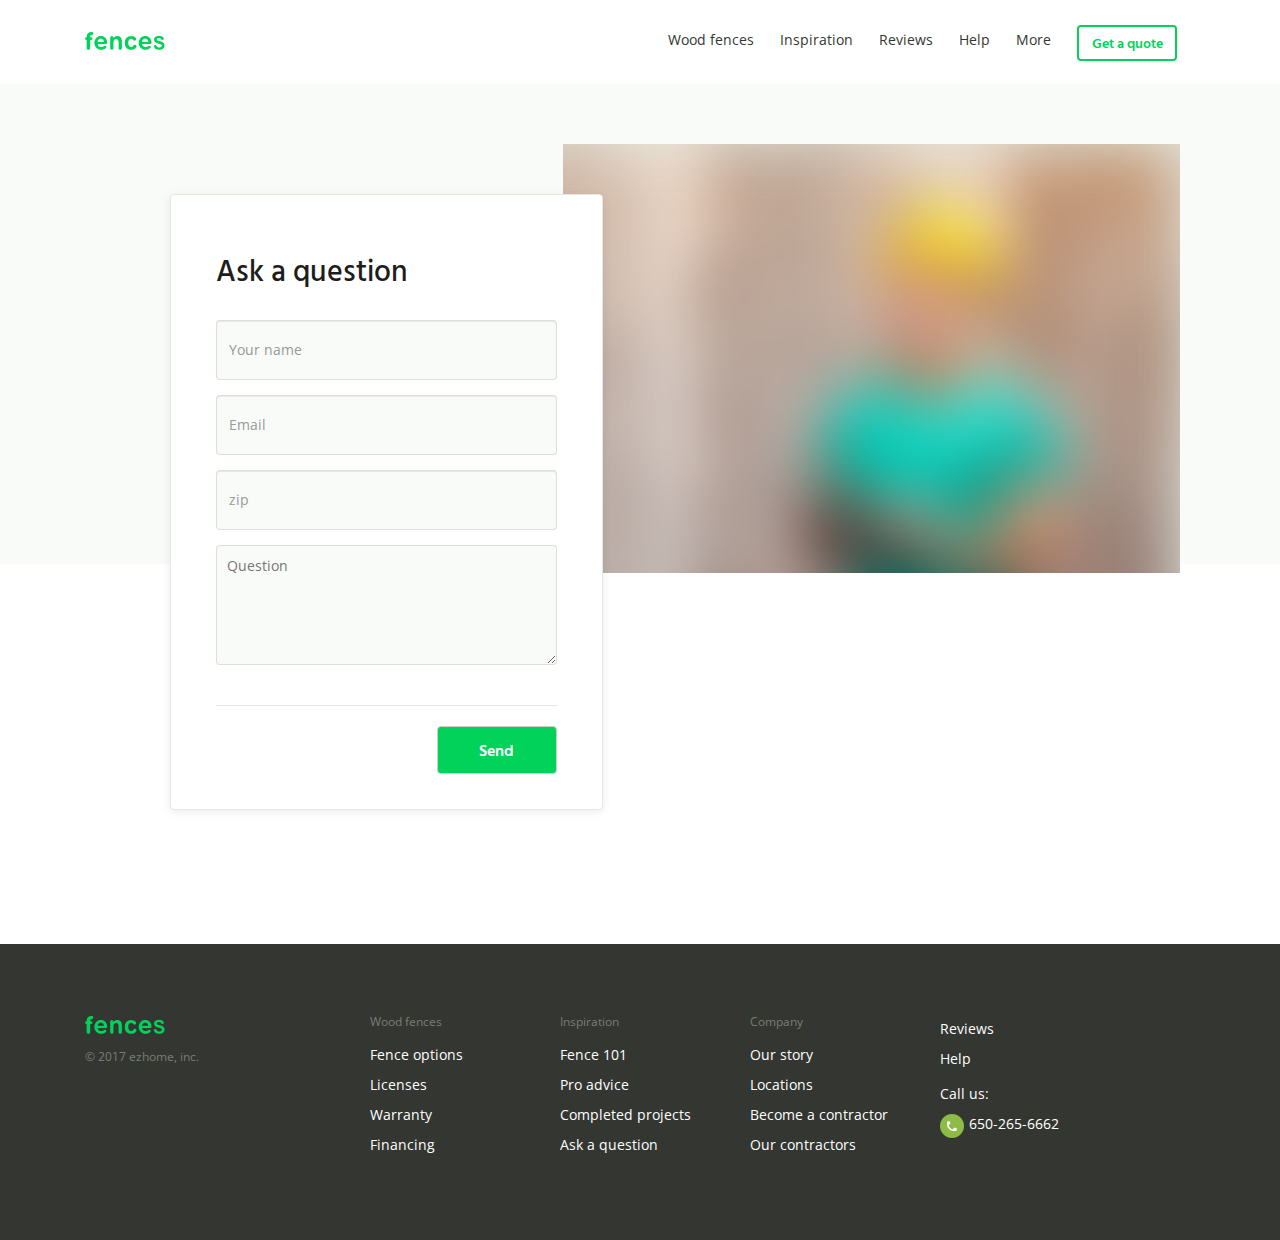
==== ask_question.html @ 4415a79d "the current complete html" ====
<!DOCTYPE html>
<html>
<head>
    <meta charset="utf-8">
    <meta http-equiv="X-UA-Compatible" content="IE=edge">
    <meta name="viewport" content="width=device-width, initial-scale=1">
    <meta name="description" content="">
    <meta name="author" content="">
    <title>Ask a question</title>
    <!--fonts-->
    <link href='https://fonts.googleapis.com/css?family=Open+Sans:400,700,300' rel='stylesheet' type='text/css'>
    <link href="https://fonts.googleapis.com/css?family=Hind+Vadodara:300,400,500,600,700" rel="stylesheet">
    <!--stylesheets-->
    <link rel="stylesheet" type="text/css" href="css/bootstrap.min.css" media="all">
    <link rel="stylesheet" type="text/css" href="css/font-awesome.min.css" media="all">
    <link rel="stylesheet" type="text/css" href="css/style.css" media="all">
</head>
<body>
<header>
    <div class="container">
        <div class="col-sm-6 logo-here">
            <img src="img/fences-logo.png" srcset="img/fences-logo@2x.png 2x, img/fences-logo@3x.png 3x"
            class="fences_logo">
        </div>
        <div class="col-sm-6 content">
            <ul>
                <li class="Wood-fences"><a href="#">Wood fences</a></li>
                <li class="Inspiration"><a href="#">Inspiration</a></li>
                <li class="Reviews"><a href="#">Reviews</a></li>
                <li class="Help"><a href="#">Help</a></li>
                <li class="More"><a href="#">More</a></li>
                <li class="quote"><button class="btn btn-default">Get a quote</button></li>
            </ul>
        </div>
    </div>
</header>
<section class="askQuestion">
    <div class="container">
        <div class="col-sm-12 askQuestionContent">
            <div class="col-sm-5 askForm">
                <div class="askFormHere">
                    <h3>Ask a question</h3>
                    <form action="">
                        <div class="form-group">
                            <input id="textinput" name="textinput" type="text" placeholder="Your name" class="form-control input-md">
                        </div>
                        <div class="form-group">
                            <input id="textinput" name="textinput" type="text" placeholder="Email" class="form-control input-md">
                        </div>
                        <div class="form-group">
                            <input id="textinput" name="textinput" type="text" placeholder="zip" class="form-control input-md">
                        </div>
                        <div class="form-group">
                            <textarea name="" id="" rows="3" placeholder="Question"></textarea>
                        </div>
                    </form>
                    <div class="submitButton">
                        <button class="btn btn-default">Send</button>
                    </div>
                </div>
            </div>
            <div class="col-sm-7 askImg">
                <img src="img/img4.png"
                srcset="img/img4@2x.png 2x,
                        img/img4@3x.png 3x"
                class="img">
            </div>
        </div>
    </div>
</section>
<footer>
    <div class="container">
        <div class="footerContent">
            <div class="col-sm-3 footerLogo">
                <img src="img/fences-logo.png"
                srcset="img/fences-logo@2x.png 2x,
                        img/fences-logo@3x.png 3x"
                class="fences_logo">
                <p>© 2017 ezhome, inc.</p>
            </div>
            <div class="col-sm-2 wookFences">
                <p>Wood fences</p>
                <ul>
                    <li>Fence options</li>
                    <li>Licenses</li>
                    <li>Warranty</li>
                    <li>Financing</li>
                </ul>
            </div>
            <div class="col-sm-2 inspiration">
                <p>Inspiration</p>
                <ul>
                    <li>Fence 101</li>
                    <li>Pro advice</li>
                    <li>Completed projects</li>
                    <li>Ask a question</li>
                </ul>
            </div>
            <div class="col-sm-2 company">
                <p>Company</p>
                <ul>
                    <li>Our story</li>
                    <li>Locations</li>
                    <li>Become a contractor</li>
                    <li>Our contractors</li>
                </ul>
            </div>
            <div class="col-sm-3 reviews">
                <ul>
                    <li>Reviews</li>
                    <li>Help</li>
                </ul>
                <div class="contact">
                    <p>Call us:</p>
                    <img src="img/phone.png"
                    srcset="img/phone@2x.png 2x,
                            img/phone@3x.png 3x"
                    class="phone">
                    <p>650-265-6662</p>
                </div>
            </div>
        </div>
    </div>
</footer>
<!--scripts-->
<script type="text/javascript" src="js/jquery-1.12.3.min.js"></script>
<script type="text/javascript" src="js/bootstrap.min.js"></script>
<script type="text/javascript" src="js/custom.js"></script>
<script>
    
</script>
</body>
</html>
---- css/style.css ----
body {
    font-family: 'Open Sans', sans-serif;
    font-size: 14px;
    font-weight: normal;
    color: #1D1E1C;
}
p, li, button{
    font-family: 'Open Sans', sans-serif;
    font-size: 14px;
    font-weight: normal;
}
header{
    width: 100%;
    height: 84px;
    background-color: #ffffff;
    padding: 30px 0;
  }
.fences_logo {
    width: 80px;
    height: 18px;
    object-fit: contain;
}
header .content ul{
    float: left;
    width: 100%;
    padding: 0;
}
header .content ul li{
    float: left;
    list-style-type: none;
    padding: 0 13px;
}
header .content ul li a{
    color: #333631;
    font-size: 14px;
    text-decoration: none;
}
.Wood-fences {
    height: 20px;
    font-family: 'Open Sans', sans-serif;
    font-size: 14px;
    font-weight: normal;
    font-style: normal;
    font-stretch: normal;
    line-height: 1.43;
    letter-spacing: normal;
    text-align: left;
    color: #333631;
}
.Wood-fences a{
    width: 85px;
}

.Inspiration {
    height: 20px;
    font-family: 'Open Sans', sans-serif;
    font-size: 14px;
    font-weight: normal;
    font-style: normal;
    font-stretch: normal;
    line-height: 1.43;
    letter-spacing: normal;
    text-align: left;
    color: #333631;
}
.Inspiration a{
    width: 71px;
}
.Reviews {
    height: 20px;
    font-family: 'Open Sans', sans-serif;
    font-size: 14px;
    font-weight: normal;
    font-style: normal;
    font-stretch: normal;
    line-height: 1.43;
    letter-spacing: normal;
    text-align: left;
    color: #333631;
}
.Reviews a{
    width: 53px;
}
.Help {
    height: 20px;
    font-family: 'Open Sans', sans-serif;
    font-size: 14px;
    font-weight: normal;
    font-style: normal;
    font-stretch: normal;
    line-height: 1.43;
    letter-spacing: normal;
    text-align: left;
    color: #333631;
}
.Help a {
    width: 31px;
}
.More {
    height: 20px;
    font-family: 'Open Sans', sans-serif;
    font-size: 14px;
    font-weight: normal;
    font-style: normal;
    font-stretch: normal;
    line-height: 1.43;
    letter-spacing: normal;
    text-align: left;
    color: #333631;
}
.More a{
    width: 35px;
}
.quote{
    margin-top: -5px;
}
.quote .btn{
    width: 100px;
    height: 36px;
    border-radius: 4px;
    border: solid 2px #01d35a;
    font-family: 'Hind Vadodara', sans-serif;
    font-size: 14px;
    font-weight: 600;
    font-style: normal;
    font-stretch: normal;
    line-height: 1.43;
    letter-spacing: normal;
    text-align: center;
    color: #01d35a;
}

/* Hero section styling */

.heroMain img{
    width: 100%;
}
.heroMain{
    position: relative;
}
.heroContent{
    position: absolute;
    top: 0;
    left: 0;
    width: 100%;
    color: #fff;
}
.heroContent .contentHere{
    width: 70%;
    margin: auto;
    text-align: center;
    padding: 50px 0;
}
.heroContent .contentHere h1{
    font-family: 'Hind Vadodara', sans-serif;
    font-size: 65px;
    font-weight: bold;
    font-style: normal;
    font-stretch: normal;
    line-height: 1.29;
    letter-spacing: normal;
    text-align: center;
    color: #ffffff;
}
.heroContent .contentHere h3{
    font-family: 'Open Sans', sans-serif;
    font-size: 22px;
    font-weight: normal;
    font-style: normal;
    font-stretch: normal;
    line-height: 1.36;
    letter-spacing: normal;
    color: #ffffff;
}
.heroContent .contentHere .form-group{
    width: 620px;
    margin: auto;
    position: relative;
    margin-top: 40px;
}
.heroContent .contentHere input{
    height: 84px;
    border-radius: 4px;
    background-color: #f8fbf7;
    border: solid 1px rgba(191, 196, 189, 0.5);
    padding-right: 150px;
}
.heroContent .contentHere .form-group .btn{
    position: absolute;
    right: 15px;
    top: 20px;
    width: 120px;
    height: 50px;
    border-radius: 4px;
    background-color: #01d35a;
    font-family: 'Hind Vadodara', sans-serif;
    font-size: 16px;
    font-weight: 600;
    font-style: normal;
    font-stretch: normal;
    line-height: 1.5;
    letter-spacing: normal;
    text-align: center;
    color: #ffffff;
}
.heroContent .contentHere .phone{
    text-align: center;
    margin-top: 30px;
}
.heroContent .contentHere .phone p{
    font-size: 22px;
    font-weight: bold;
    font-style: normal;
    font-stretch: normal;
    line-height: 1.36;
    letter-spacing: normal;
    color: #ffffff;
}

/* why people styling */
.whyPeople{
    padding: 50px 0;
}
.whyPeople .peopleContent{
    border-radius: 4px;
    background-color: #ffffff;
    box-shadow: 0 2px 10px 0 rgba(0, 0, 0, 0.08);
    border: solid 1px #e4e9e2;
    padding: 50px;
    margin-left: 50px;
    z-index: 9999;
    margin-top: 35px;
}
.whyPeople .whyImage{
    margin-left: -50px;
}
.whyPeople .whyImage img{
    width: 100%;
}
.whyPeople .peopleContent h3{
    margin-top: 0;
    font-family: 'Hind Vadodara', sans-serif;
    font-size: 30px;
    font-weight: 500;
    font-style: normal;
    font-stretch: normal;
    line-height: 1.33;
    letter-spacing: normal;
    text-align: left;
    color: #1d1d1b;
}
.whyPeople .whyContent .singleContent{
    float: left;
    width: 100%;
}
.whyPeople .whyContent .singleContent p{
    float: left;
    width: 95%;
    font-size: 18px;
}
.whyPeople .whyContent .singleContent .checkmark{
    width: 5px;
    height: 9px;
    border: solid #00da46;
    border-width: 0 2px 2px 0;
    transform: rotate(45deg);
    -ms-transform: rotate(45deg);
    -webkit-transform: rotate(45deg);
    float: left;
    margin-top: 5px;
    margin-right: 5px;
}
.whyPeople .singleIcon{
    float: left;
    width: 25%;
    text-align: center;
    margin-top: 20px;
}
.whyPeople .singleIcon img{
    display: inline-block;
}

/* Trusted Wood styling */
.trustedWood{
    padding: 50px 0; 
}
.trustedWood .mainHeading{
    margin-bottom: 20px;
}
.trustedWood .mainHeading h3{
    font-family: 'Hind Vadodara', sans-serif;
    font-size: 30px;
    font-weight: 500;
    font-style: normal;
    font-stretch: normal;
    line-height: 1.33;
    letter-spacing: normal;
    text-align: left;
    color: #1d1d1b;
  }

.trustedWood .mainHeading p {
    font-family: 'Open Sans', sans-serif;
    font-size: 16px;
    font-weight: normal;
    font-style: normal;
    font-stretch: normal;
    line-height: 1.5;
    letter-spacing: normal;
    text-align: left;
    color: #4a4a49;
}
.trustedWood .singleBox{
    border-radius: 4px;
    background-color: #ffffff;
    border: solid 1px #e4e9e2;
    height: 462px;
    padding: 20px;
}
.trustedWood .singleBox img{
    width: 100%;
}
.trustedWood .singleBoxImg{
    position: relative;
}
.trustedWood .singleBoxImg .banner{
    position: absolute;
    top: 10px;
    right: 10px;
    border-radius: 2px;
    background-color: #01d35a;
    padding: 5px 7px;
}
.trustedWood .singleBoxImg .banner p{
    font-family: 'Hind Vadodara', sans-serif;
    font-size: 10px;
    font-weight: 600;
    font-style: normal;
    font-stretch: normal;
    line-height: 1.2;
    letter-spacing: normal;
    text-align: left;
    color: #ffffff;
    margin-bottom: 0;
}
.trustedWood .singleBox h4{
    font-family: 'Hind Vadodara', sans-serif;
    font-size: 18px;
    font-weight: 500;
    font-style: normal;
    font-stretch: normal;
    line-height: 1.33;
    letter-spacing: normal;
    text-align: left;
    color: #1d1d1b;
}
.trustedWood .singleBox p{
    font-family: 'Open Sans', sans-serif;
    font-size: 16px;
    font-weight: normal;
    font-style: normal;
    font-stretch: normal;
    line-height: 1.5;
    letter-spacing: normal;
    text-align: left;
    color: #4a4a49;
}
.trustedWood .singleBox .Fence-diagram {
    font-family: 'Open Sans', sans-serif;
    font-size: 16px;
    font-weight: 600;
    font-style: normal;
    font-stretch: normal;
    line-height: 1.5;
    letter-spacing: normal;
    text-align: left;
    color: #01d35a;
}

/* Fence installation styling */
.fenceInstallation{
    padding: 50px 0;
}
.fenceInstallation .fenceImg img{
    width: 100%;
}
.fenceInstallation .fenceContent h3{
    font-family: 'Hind Vadodara', sans-serif;
    font-size: 30px;
    font-weight: 500;
    font-style: normal;
    font-stretch: normal;
    line-height: 1.33;
    letter-spacing: normal;
    text-align: left;
    color: #1d1d1b;
    margin-top: 0;
}
.fenceImg{
    padding-right: 30px;
}
.fenceContent{
    padding-left: 30px;
}
.fenceInstallation .fenceContent .singleContent{
    margin-top: 30px;
}
.fenceInstallation .fenceContent .singleContent .number{
    float: left;
    text-align: center;
    width: 24px;
    height: 24px;
    border-radius: 100px;
    background-color: #ffffff;
    border: solid 2px #00da46;
    margin-right: 10px;
}
.fenceInstallation .fenceContent .singleContent .number span{
    font-family: 'Open Sans', sans-serif;
    font-size: 14px;
    font-weight: bold;
    font-style: normal;
    font-stretch: normal;
    line-height: normal;
    letter-spacing: normal;
    text-align: center;
    color: #16de56;
}
.fenceInstallation .fenceContent .singleContent .head h4{
    font-size: 16px;
    font-weight: bold;
    font-style: normal;
    font-stretch: normal;
    line-height: 1.5;
    letter-spacing: normal;
    text-align: left;
    color: #4a4a49;
}
.fenceInstallation .fenceContent .singleContent .singleDes .checkmark{
    width: 5px;
    height: 9px;
    border: solid #00da46;
    border-width: 0 2px 2px 0;
    transform: rotate(45deg);
    -ms-transform: rotate(45deg);
    -webkit-transform: rotate(45deg);
    float: left;
    margin-right: 20px;
    margin-left: 10px;
    margin-top: 7px;
}
.fenceInstallation .fenceContent .singleContent .singleDes p{
    font-family: 'Open Sans', sans-serif;
    font-size: 16px;
    font-weight: normal;
    font-style: normal;
    font-stretch: normal;
    line-height: 1.5;
    letter-spacing: normal;
    text-align: left;
    color: #4a4a49;
    margin-bottom: 0;
}

/* Banner styling */
section.banner .singleBanner{
    border-radius: 4px;
    background-color: #f8fbf7;
    border: solid 1px #e4e9e2;
    text-align: center;
    padding: 25px 40px;
    height: 124px;
}
section.banner .singleBanner .singleBannerIcon .fa{
    color: #01d35a;
    font-size: 24px;
}
section.banner .singleBanner h4{
    font-family: 'Hind Vadodara', sans-serif;
    font-size: 16px;
    font-weight: bold;
    font-style: normal;
    font-stretch: normal;
    line-height: 1.25;
    letter-spacing: normal;
    text-align: center;
    color: #333631;
}

/* Q&A section styling */

section.QA{
    padding: 50px 0;
}

.QA .heading h3{
    font-family: 'Hind Vadodara', sans-serif;
    font-size: 30px;
    font-weight: 500;
    font-style: normal;
    font-stretch: normal;
    line-height: 1.33;
    letter-spacing: normal;
    text-align: left;
    color: #1d1d1b;
}
.QA .singleQuestion{
    padding-bottom: 15px;
    padding-top: 15px;
}
.QA .singleQuestion.borderBottom{
    border-bottom: 1px solid #e4e9e2;
}
.QA .singleQuestion h4, .QA .singleQuestion p{
    font-family: 'Open Sans', sans-serif;
    font-size: 16px;
    font-weight: normal;
    font-style: normal;
    font-stretch: normal;
    line-height: 1.5;
    letter-spacing: normal;
    text-align: left;
    color: #333631;
}
.QA .singleQuestion h4{
    font-weight: bold;
}
.Read-more {
    width: 105px;
    height: 24px;
    font-family: 'Open Sans', sans-serif;
    font-size: 16px;
    font-weight: 600;
    font-style: normal;
    font-stretch: normal;
    line-height: 1.5;
    letter-spacing: normal;
    text-align: left;
    color: #01d35a;
    font-weight: bold;
}

/* Fence service styling */
section.fenceService .mainImg img{
    width: 100%;
}
section.fenceService .mainImg{
    position: relative;
}
section.fenceService .mainImg .fenceContent{
    position: absolute;
    top: 0;
    left: 0;
    width: 100%;
}
section.fenceService .mainImg .fenceContent .fenceContentHere{
    width: 60%;
    margin:auto;
    padding: 120px 0;
    text-align: center;
}
section.fenceService .mainImg .fenceContent .fenceContentHere h3{
    font-family: 'Hind Vadodara', sans-serif;
    font-size: 40px;
    font-weight: bold;
    font-style: normal;
    font-stretch: normal;
    line-height: 1.25;
    letter-spacing: normal;
    color: #ffffff;
    margin-top: 0;
}
section.fenceService .mainImg .fenceContent .fenceContentHere p{
    font-family: 'Open Sans', sans-serif;
    font-size: 18px;
    font-weight: normal;
    font-style: normal;
    font-stretch: normal;
    line-height: 1.33;
    letter-spacing: normal;
    color: #ffffff;
}
section.fenceService .mainImg .fenceContent .fenceContentHere .form-group{
    width: 620px;
    margin: auto;
    position: relative;
    margin-top: 40px;
}
section.fenceService .mainImg .fenceContent .fenceContentHere .form-group input{
    height: 84px;
    border-radius: 4px;
    background-color: #f8fbf7;
    border: solid 1px rgba(191, 196, 189, 0.5);
    padding-right: 150px;
}
section.fenceService .mainImg .fenceContent .fenceContentHere .form-group .btn{
    position: absolute;
    right: 15px;
    top: 20px;
    width: 120px;
    height: 50px;
    border-radius: 4px;
    background-color: #01d35a;
    font-family: 'Hind Vadodara', sans-serif;
    font-size: 16px;
    font-weight: 600;
    font-style: normal;
    font-stretch: normal;
    line-height: 1.5;
    letter-spacing: normal;
    text-align: center;
    color: #ffffff;
}

/* Reviews Styling */
section.reviews{
    padding: 50px 0;
}
section.reviews .heading{
    text-align: center;
}
section.reviews .heading h3{
    font-family: 'Hind Vadodara', sans-serif;
    font-size: 30px;
    font-weight: 500;
    font-style: normal;
    font-stretch: normal;
    line-height: 1.33;
    letter-spacing: normal;
    text-align: center;
    color: #1d1d1b;
}
section.reviews .descriptions{
    width: 75%;
    margin: auto;
}
section.reviews .singleDes{
    text-align: center;
    height: 200px;
    padding: 40px 62px;
    margin-bottom: 20px;
}
section.reviews .singleDes h3{
    font-family: 'Hind Vadodara', sans-serif;
    font-size: 40px;
    font-weight: bold;
    font-style: normal;
    font-stretch: normal;
    line-height: 1.25;
    letter-spacing: normal;
    color: #333631;
}
section.reviews .singleDes p{
    font-family: 'Open Sans', sans-serif;
    font-size: 14px;
    font-weight: normal;
    font-style: normal;
    font-stretch: normal;
    line-height: 1.43;
    letter-spacing: normal;
    text-align: center;
    color: #333631;
}
section.reviews .singleDes.rating h3{
    font-size: 65px;
    font-weight: bold;
    font-style: normal;
    font-stretch: normal;
    line-height: 1.29;
    letter-spacing: normal;
    color: #01d35a;
    margin-top: 0;
    margin-bottom: 0px;
}
section.reviews .singleDes.rating .fa{
    color: #01d35a;
    font-size: 20px;
    margin: 10px 0;
}
section.reviews .singleReview{
    border-radius: 4px;
    background-color: #ffffff;
    border: solid 1px #e4e9e2;
    margin: 20px 0;
    padding: 40px;
}
section.reviews .singleReview .ratings .fa{
    color: #01d35a;
    font-size: 20px;
}
section.reviews .singleReview .ratings h4{
    font-family: 'Hind Vadodara', sans-serif;
    font-size: 18px;
    font-weight: bold;
    font-style: normal;
    font-stretch: normal;
    line-height: 1.33;
    letter-spacing: normal;
    text-align: left;
    color: #333631;
}
section.reviews .singleReview .description p{
    font-family: 'Open Sans', sans-serif;
    font-size: 16px;
    font-weight: normal;
    font-style: italic;
    font-stretch: normal;
    line-height: 1.5;
    letter-spacing: normal;
    text-align: left;
    color: #4a4a49;
}
section.reviews .singleReview .description .note img{
    float: left;
    margin-right: 5px;
}
section.reviews .singleReview .name p{
    font-family: 'Open Sans', sans-serif;
    font-size: 12px;
    font-weight: normal;
    font-style: normal;
    font-stretch: normal;
    line-height: 1.33;
    letter-spacing: normal;
    text-align: left;
    color: #787e75;
}
section.reviews .more h4{
    font-family: 'Open Sans', sans-serif;
    font-size: 16px;
    font-weight: 600;
    font-style: normal;
    font-stretch: normal;
    line-height: 1.5;
    letter-spacing: normal;
    text-align: left;
    color: #01d35a;
    font-weight: bold;
}

/* Footer styling */
footer{
    background-color: #333631;
}
footer .footerContent{
    padding: 70px 0;
    float: left;
    width: 100%;
    color: #fff;
}
footer .footerContent .footerLogo p{
    font-family: 'Open Sans', sans-serif;
    font-size: 12px;
    font-weight: normal;
    font-style: normal;
    font-stretch: normal;
    line-height: 1.33;
    letter-spacing: normal;
    text-align: left;
    color: #787e75;
    margin-top: 15px;
}
footer .footerContent .wookFences p, footer .footerContent .inspiration p, footer .footerContent .company p{
    font-family: 'Open Sans', sans-serif;
    font-size: 12px;
    font-weight: normal;
    font-style: normal;
    font-stretch: normal;
    line-height: 1.33;
    letter-spacing: normal;
    text-align: left;
    color: #787e75;
}
footer .footerContent .wookFences ul, footer .footerContent .inspiration ul, footer .footerContent .company ul, footer .footerContent .reviews ul{
    padding: 0;
}
footer .footerContent .wookFences li, footer .footerContent .inspiration li, footer .footerContent .company li, footer .footerContent .reviews li{
    list-style: none;
    font-family: 'Open Sans', sans-serif;
    font-size: 14px;
    font-weight: normal;
    font-style: normal;
    font-stretch: normal;
    line-height: 1.43;
    letter-spacing: normal;
    text-align: left;
    color: #ffffff;
    padding: 5px 0;
}
footer .footerContent .reviews .contact img{
    float: left;
    margin-right: 5px;
}

/* Our contractor styling */
.fenceInstall .heading{
    margin-bottom: 15px;
}
.fenceInstall .heading h1{
    font-family: 'Hind Vadodara', sans-serif;
    font-size: 65px;
    font-weight: bold;
    font-style: normal;
    font-stretch: normal;
    line-height: 1.29;
    letter-spacing: normal;
    text-align: left;
    color: #525650;
}
.fenceInstall .heading p{
    width: 700px;
    height: 84px;
    font-family: 'Open Sans', sans-serif;
    font-size: 16px;
    font-weight: normal;
    font-style: normal;
    font-stretch: normal;
    line-height: 1.5;
    letter-spacing: normal;
    text-align: left;
    color: #4a4a49;
}
.fenceInstall .contractors{
    margin-bottom: 40px;
}
.fenceInstall .singleContractor{
    height: 450px;
    border-radius: 4px;
    background-color: #ffffff;
    box-shadow: 0 2px 10px 0 rgba(0, 0, 0, 0.08);
    border: solid 1px #e4e9e2;
    padding: 15px;
}
.fenceInstall .singleContractor .contractorImg{
    width: 100%;
    height: 250px;
    border-radius: 2px;
    background-color: #e4e9e2;
}
.fenceInstall .singleContractor .description h4{
    font-family: 'Hind Vadodara', sans-serif;
    font-size: 18px;
    font-weight: 500;
    font-style: normal;
    font-stretch: normal;
    line-height: 1.33;
    letter-spacing: normal;
    text-align: left;
    color: #1d1d1b;
}
.fenceInstall .singleContractor .description p{
    font-family: 'Open Sans', sans-serif;
    font-size: 16px;
    font-weight: normal;
    font-style: normal;
    font-stretch: normal;
    line-height: 1.5;
    letter-spacing: normal;
    text-align: left;
    color: #4a4a49;
}
section.interested{
    padding-bottom: 70px;
}
section.interested .interestedHere{
    height: 322px;
    border-radius: 4px;
    background-color: #01d35a;
    border: solid 1px rgba(0, 0, 0, 0.1);
    color: #fff;
    text-align: center;
    padding: 30px 0;
}
section.interested .interestedHere .interestedContent{
    width: 45%;
    margin: auto;
}
section.interested .interestedHere .interestedContent h3{
    font-family: 'Hind Vadodara', sans-serif;
    font-size: 30px;
    font-weight: bold;
    font-style: normal;
    font-stretch: normal;
    line-height: 1.33;
    letter-spacing: normal;
    text-align: center;
    color: #ffffff;
    margin-bottom: 25px;
}
section.interested .interestedHere .interestedContent p{
    font-family: 'Open Sans', sans-serif;
    font-size: 16px;
    font-weight: normal;
    font-style: normal;
    font-stretch: normal;
    line-height: 1.5;
    letter-spacing: normal;
    text-align: center;
    color: #ffffff;
}
section.interested .interestedHere .interestedContent .btn{
    margin-top: 20px;
    width: 180px;
    height: 60px;
    border-radius: 4px;
    background-color: #ffffff;
    font-family: 'Hind Vadodara', sans-serif;
    font-size: 18px;
    font-weight: 600;
    font-style: normal;
    font-stretch: normal;
    line-height: 1.33;
    letter-spacing: normal;
    text-align: center;
    color: #333631;
}

/* help page styling */
.helpHero .helpImg{
    position: relative;
}
.helpHero .helpImg img{
    width: 100%;
}
.helpHero .helpImg .helpText{
    position: absolute;
    top: 55%;
    left: 0;
    width: 100%;
}
.helpHero .helpImg .helpText .helpContentHere{
    width: 40%;
    margin: auto;
    color: #fff;
}
.helpHero .helpImg .helpText .helpContentHere h1{
    font-family: 'Hind Vadodara', sans-serif;
    font-size: 65px;
    font-weight: bold;
    font-style: normal;
    font-stretch: normal;
    line-height: 1.29;
    letter-spacing: normal;
    text-align: left;
    color: #ffffff;
}

section.general{
    padding: 50px 0;
}
section.general .generalContent{
    width: 50%;
    margin: auto;
}
section.general .generalContent .heading h3{
    font-family: 'Hind Vadodara', sans-serif;
    font-size: 22px;
    font-weight: 500;
    font-style: normal;
    font-stretch: normal;
    line-height: 1.36;
    letter-spacing: normal;
    text-align: left;
    color: #1d1d1b;
}
section.general .generalContent .singleContent{
    float: left;
    width: 100%;
    margin-top: 15px;
}
section.general .generalContent .singleContent .singleIcon{
    float: left;
    width: 5%;
}
section.general .generalContent .singleContent .singleDescription{
    float: left;
    width: 95%;
}
section.general .generalContent .singleContent .singleDescription h4{
    margin-top: 0;
    font-family: 'Open Sans', sans-serif;
    font-size: 16px;
    font-weight: bold;
    font-style: normal;
    font-stretch: normal;
    line-height: 1.5;
    letter-spacing: normal;
    text-align: left;
    color: #333631;
}
section.general .generalContent .singleContent .singleDescription p{
    font-family: 'Open Sans', sans-serif;
    font-size: 16px;
    font-weight: normal;
    font-style: normal;
    font-stretch: normal;
    line-height: 1.5;
    letter-spacing: normal;
    text-align: left;
    color: #616160;
}
section.general .generalContent .sub-heading{
    margin-top: 20px;
    float: left;
    width: 100%;
}

/* Location styling */
section.availableCities{
    padding: 30px 0;
    padding-bottom: 70px;
}
section.availableCities .heading{
    margin-bottom: 20px;
}
section.availableCities .heading h1{
    font-family: 'Hind Vadodara', sans-serif;
    font-size: 65px;
    font-weight: bold;
    font-style: normal;
    font-stretch: normal;
    line-height: 1.29;
    letter-spacing: normal;
    text-align: left;
    color: #525650;
}
section.availableCities .heading p{
    font-family: 'Open Sans', sans-serif;
    font-size: 22px;
    font-weight: normal;
    font-style: normal;
    font-stretch: normal;
    line-height: 1.36;
    letter-spacing: normal;
    text-align: left;
    color: #a3a9a0;
}
section.availableCities .citiesImg img{
    width: 100%;
}
section.availableCities .citiesContent{
    height: 470px;
    border-radius: 4px;
    background-color: #ffffff;
    box-shadow: 0 2px 10px 0 rgba(0, 0, 0, 0.08);
    border: solid 1px #e4e9e2;
    padding: 30px 40px;
    margin-top: 40px;
    margin-left: 60px;
    z-index: 9999;
}
section.availableCities .citiesImg{
    margin-left: -60px;
}
section.availableCities .citiesContent .singleContent h4{
    font-family: 'Hind Vadodara', sans-serif;
    font-size: 16px;
    font-weight: bold;
    font-style: normal;
    font-stretch: normal;
    line-height: 1.25;
    letter-spacing: normal;
    text-align: left;
    color: #1d1e1c;
}
section.availableCities .citiesContent .singleContent p{
    font-family: 'Open Sans', sans-serif;
    font-size: 16px;
    font-weight: normal;
    font-style: normal;
    font-stretch: normal;
    line-height: 1.5;
    letter-spacing: normal;
    text-align: left;
    color: #4a4a49;
}
section.availableCities .citiesContent .singleContent{
    margin-bottom: 15px;
}

/* Pro advice styling */
section.pro-hero .pro-hero-img{
    position: relative;
}
section.pro-hero .pro-hero-img img{
    width: 100%;
}
section.pro-hero .pro-hero-img .pro-content{
    text-align: center;
    color: #fff;
    position: absolute;
    top: 0;
    left: 0;
    width: 100%;
    padding: 30px;
}
section.pro-hero .pro-hero-img .pro-content .pro-contentHere{
    width: 45%;
    margin: auto;
}
section.pro-hero .pro-hero-img .pro-content h1{
    font-family: 'Hind Vadodara', sans-serif;
    font-size: 65px;
    font-weight: bold;
    font-style: normal;
    font-stretch: normal;
    line-height: 1.29;
    letter-spacing: normal;
    text-align: left;
    color: #ffffff;
}
section.pro-hero .pro-hero-img .pro-content p{
    font-family: 'Open Sans', sans-serif;
    font-size: 22px;
    font-weight: normal;
    font-style: normal;
    font-stretch: normal;
    line-height: 1.36;
    letter-spacing: normal;
    text-align: left;
    color: #ffffff;
}

/* Blog styling */
.subscribe{
    background-color: #f2f6f0;
    height: 84px;
}
.subscribe .subscribeContent{
    width: 54%;
    margin: auto;
    padding: 17px 0;
}
.subscribe .subscribeContent .form-group{
    float: left;
    margin-bottom: 0;
    margin-right: 5px;
}
.subscribe .subscribeContent .form-group input{
    width: 420px;
    height: 48px;
    border-radius: 4px;
    background-color: #f8fbf7;
    border: solid 1px rgba(191, 196, 189, 0.5);
}
.subscribe .subscribeContent .btn{
    width: 180px;
    height: 48px;
    border-radius: 4px;
    background-color: #01d35a;
    font-family: 'Hind Vadodara', sans-serif;
    font-size: 16px;
    font-weight: 600;
    font-style: normal;
    font-stretch: normal;
    line-height: 1.5;
    letter-spacing: normal;
    text-align: center;
    color: #ffffff;
    margin-top: 0;
    float: left;
}

section.blog{
    padding: 50px 0;
}
section.blog .blogHere{
    width: 50%;
    margin: auto;
}
section.blog .blogHere .heading h3{
    font-family: 'Hind Vadodara', sans-serif;
    font-size: 30px;
    font-weight: bold;
    font-style: normal;
    font-stretch: normal;
    line-height: 1.33;
    letter-spacing: normal;
    text-align: left;
    color: #333631;
    margin-top: 0;
}
section.blog .blogHere .heading p{
    font-family:'Open Sans', sans-serif;
    font-size: 12px;
    font-weight: normal;
    font-style: normal;
    font-stretch: normal;
    line-height: 1.33;
    letter-spacing: normal;
    text-align: left;
    color: #787e75;
}
section.blog .blogHere .singleBlog{
    margin-bottom: 20px;
    border-radius: 4px;
    background-color: #ffffff;
    border: solid 1px rgba(0, 0, 0, 0.1);
    padding: 20px;
}
section.blog .blogHere .singleBlogImg{
    height: 250px;
    background-color: #e4e9e2;
    width: 100%;
    margin-top: 20px;
}
section.blog .blogHere .singleBlogDescription p{
    font-family: 'Open Sans', sans-serif;
    font-size: 16px;
    font-weight: normal;
    font-style: normal;
    font-stretch: normal;
    line-height: 1.5;
    letter-spacing: normal;
    text-align: left;
    color: #4a4a49;
    margin-top: 20px;
}
section.blog .blogHere .singleBlogDescription p.highlight{

    font-size: 16px;
    font-weight: 600;
    font-style: normal;
    font-stretch: normal;
    line-height: 1.5;
    letter-spacing: normal;
    text-align: left;
    color: #01d35a;
}
section.blog .blogHere .blogButton .btn{
    width: 95px;
    height: 24px;
    border-radius: 4px;
    border: solid 2px #bfc4bd;
    font-family: 'Hind Vadodara', sans-serif;
    font-size: 12px;
    font-weight: 600;
    font-style: normal;
    font-stretch: normal;
    line-height: 1.33;
    letter-spacing: normal;
    text-align: center;
    color: #787e75;
    padding: 0;
}
section.blog .blogHere .blogButton{
    margin-top: 30px;
}
section.blog .blogHere .morePosts{
    text-align: center;
    margin-top: 50px;
}
section.blog .blogHere .morePosts .btn{
    width: 220px;
    height: 60px;
    border-radius: 5px;
    background-color: #ffffff;
    border: solid 2px #c5c5c5;
    font-family: 'Hind Vadodara', sans-serif;
    font-size: 16px;
    font-weight: 500;
    font-style: normal;
    font-stretch: normal;
    line-height: normal;
    letter-spacing: normal;
    text-align: center;
    color: #4e4e4e;
}

/* Reviews Page styling */
.reviewsHero .reviewImg{
    position: relative;
}
.reviewsHero .reviewImg img{
    width: 100%;
}
.reviewsHero .reviewImg .reviewContent{
    position: absolute;
    top: 55%;
    left: 0;
    width: 100%;
    color: #fff;
}
.reviewsHero .reviewImg .reviewContent h1{
    font-family: 'Hind Vadodara', sans-serif;
    font-size: 65px;
    font-weight: bold;
    font-style: normal;
    font-stretch: normal;
    line-height: 1.29;
    letter-spacing: normal;
    text-align: left;
    color: #ffffff;
}
.reviewsHero .reviewImg .reviewContent h4{
    font-family: 'Open Sans', sans-serif;
    font-size: 22px;
    font-weight: normal;
    font-style: normal;
    font-stretch: normal;
    line-height: 1.36;
    letter-spacing: normal;
    text-align: left;
    color: #ffffff;
}
.reviewsHero .reviewImg .reviewContent .reviewContentHere{
    width: 35%;
}

.paginationHere{
    margin-top: 30px;
    border-top: 1px solid #ebebeb;
}
.customPagination{
    width: 390px;
    margin: auto;
    padding: 30px 0; 
}
.customPagination .prev, .customPagination .next{
    width: 60px;
    height: 60px;
    border-radius: 4px;
    background-color: #f8fbf7;
    text-align: center;
    padding: 20px 0;
}
.customPagination .prev .fa, .customPagination .next .fa{
    font-size: 20px;
}
.customPagination .prev{
    float: left;
}
.customPagination .description{
    float: left;
    width: 270px;
    text-align: center;
    padding: 20px;
}
.customPagination .description p{
    font-family: 'Open Sans', sans-serif;
    font-size: 14px;
    font-weight: normal;
    font-style: normal;
    font-stretch: normal;
    line-height: 1.43;
    letter-spacing: normal;
    color: #333631;
    margin-bottom: 0;
}
.customPagination .next{
    float: right;
}

/* story page styling */
.storyHero{
    height: 480px;
    background-color: #f8fbf7;
}
.storyHero .storyContent{
    width: 55%;
    margin: auto;
    margin-top: 230px;
}
.storyHero .storyContent h1{
    font-family: 'Hind Vadodara', sans-serif;
    font-size: 65px;
    font-weight: bold;
    font-style: normal;
    font-stretch: normal;
    line-height: 1.29;
    letter-spacing: normal;
    text-align: left;
    color: #525650;
}
.storyHero .storyContent h4{
    font-family: 'Open Sans', sans-serif;
    font-size: 22px;
    font-weight: normal;
    font-style: normal;
    font-stretch: normal;
    line-height: 1.36;
    letter-spacing: normal;
    text-align: left;
    color: #a3a9a0;
}
section.companyStory{
    padding:30px 0;
    padding-bottom: 70px;
}
section.companyStory .storyDescription{
    width: 55%;
    margin:auto;
}
section.companyStory .storyDescription .singlePara{
    margin-bottom: 25px;
}
section.companyStory .storyDescription .singlePara h4{
    font-family: 'Hind Vadodara', sans-serif;
    font-size: 18px;
    font-weight: bold;
    font-style: normal;
    font-stretch: normal;
    line-height: 1.33;
    letter-spacing: normal;
    text-align: left;
    color: #333631;
}
section.companyStory .storyDescription .singlePara p{
    font-family: 'Open Sans', sans-serif;
    font-size: 16px;
    font-weight: normal;
    font-style: normal;
    font-stretch: normal;
    line-height: 1.5;
    letter-spacing: normal;
    text-align: left;
    color: #4a4a49;
}
section.companyStory .storyDescription .respective p{
    font-family: 'Open Sans', sans-serif;
    font-size: 16px;
    font-weight: normal;
    font-style: italic;
    font-stretch: normal;
    line-height: 1.5;
    letter-spacing: normal;
    text-align: right;
    color: #4a4a49;
    margin-bottom: 0;
}

/* warranty page styling */
.warrantyHero .warrantyImg{
    position: relative;
}
.warrantyHero .warrantyImg img{
    width: 100%;
}
.warrantyHero .warrantyImg .warrantyContent{
    position: absolute;
    left: 0;
    width:100%;
    top: 50%;
}
.warrantyHero .warrantyImg .warrantyContentHere{
    margin-left: 15%;
    width: 43%;
}
.warrantyHero .warrantyImg .warrantyContentHere h1{
    font-family: 'Hind Vadodara', sans-serif;
    font-size: 65px;
    font-weight: bold;
    font-style: normal;
    font-stretch: normal;
    line-height: 1.29;
    letter-spacing: normal;
    text-align: left;
    color: #525650;
}
.warrantyHero .warrantyImg .warrantyContentHere h4{
    font-family: 'Open Sans', sans-serif;
    font-size: 22px;
    font-weight: normal;
    font-style: normal;
    font-stretch: normal;
    line-height: 1.36;
    letter-spacing: normal;
    text-align: left;
    color: #a3a9a0;
}
section.warrantyDescription{
    padding:30px 0;
    padding-bottom: 70px;
}
section.warrantyDescription .descriptionHere{
    width: 70%;
    margin:auto;
}
section.warrantyDescription .descriptionHere h4{
    font-family: 'Hind Vadodara', sans-serif;
    font-size: 18px;
    font-weight: bold;
    font-style: normal;
    font-stretch: normal;
    line-height: 1.33;
    letter-spacing: normal;
    text-align: left;
    color: #333631;
}
section.warrantyDescription .descriptionHere .conditionalWarranty p, section.warrantyDescription .descriptionHere .conditionalWarranty li{
    font-family: 'Open Sans', sans-serif;
    font-size: 16px;
    font-weight: normal;
    font-style: normal;
    font-stretch: normal;
    line-height: 1.5;
    letter-spacing: normal;
    text-align: left;
    color: #4a4a49;
    margin-bottom: 10px;
}
section.warrantyDescription .descriptionHere .disclaimer{
    margin-top: 25px;
}
section.warrantyDescription .descriptionHere .disclaimer p{
    font-family: 'Open Sans', sans-serif;
    font-size: 16px;
    font-weight: normal;
    font-style: italic;
    font-stretch: normal;
    line-height: 1.5;
    letter-spacing: normal;
    text-align: left;
    color: #4a4a49;
}
section.warrantyDescription .descriptionHere .disclaimer ol{
    margin-top: 25px;
}
section.warrantyDescription .descriptionHere .disclaimer li{
    font-family: 'Open Sans', sans-serif;
    font-size: 16px;
    font-weight: normal;
    font-style: normal;
    font-stretch: normal;
    line-height: 1.5;
    letter-spacing: normal;
    text-align: left;
    color: #4a4a49;
    margin-bottom: 10px;
}

/* Ask a question styling */
section.askQuestion{
    height: 480px;
    background-color: #f8fbf7;
    margin-bottom: 380px;
}
section.askQuestion .askImg{
    margin-left: -70px;
}
section.askQuestion .askImg img{
    width: 100%;
}
section.askQuestion .askQuestionContent{
    margin-top: 60px;
}
.askQuestionContent .askFormHere{
    border-radius: 4px;
    background-color: #ffffff;
    box-shadow: 0 2px 10px 0 rgba(0, 0, 0, 0.08);
    border: solid 1px #e4e9e2;
    padding: 35px 45px;
}
.askQuestionContent .askFormHere h3{
    font-family: 'Hind Vadodara', sans-serif;
    font-size: 30px;
    font-weight: 500;
    font-style: normal;
    font-stretch: normal;
    line-height: 1.33;
    letter-spacing: normal;
    text-align: left;
    color: #1d1d1b;
    margin-bottom: 30px;
}
.askQuestionContent .askFormHere input{
    height: 60px;
    border-radius: 4px;
    background-color: #f8fbf7;
    border: solid 1px rgba(191, 196, 189, 0.5);
}
.askQuestionContent .askFormHere textarea{
    height: 120px;
    border-radius: 4px;
    background-color: #f8fbf7;
    border: solid 1px rgba(191, 196, 189, 0.5);
    width: 100%;
    padding: 10px;
}
.askQuestionContent .askFormHere form{
    padding-bottom: 20px;
    border-bottom: 1px solid #e4e9e2;
}
.askQuestionContent .askFormHere .submitButton{
    margin-top: 20px;
    text-align: right;
}
.askQuestionContent .askFormHere .submitButton .btn{
    width: 120px;
    height: 48px;
    border-radius: 4px;
    background-color: #01d35a;
    font-family: 'Hind Vadodara', sans-serif;
    font-size: 16px;
    font-weight: 600;
    font-style: normal;
    font-stretch: normal;
    line-height: 1.5;
    letter-spacing: normal;
    text-align: center;
    color: #ffffff;
}
.askQuestionContent .askForm{
    margin-left: 70px;
    z-index: 9999;
    margin-top: 50px;
}

/* License page styling */
section .licenseImg{
    position: relative;
}
section .licenseImg img{
    width: 100%;
}
.licenseHeroContent{
    position: absolute;
    top: 0;
    left: 0;
    width: 100%;
    color:#fff;
}
.licenseHeroContentHere{
    width: 40%;
    margin-top: 80px;
}
.licenseHeroContentHere h1{
    font-family: 'Hind Vadodara', sans-serif;
    font-size: 65px;
    font-weight: bold;
    font-style: normal;
    font-stretch: normal;
    line-height: 1.29;
    letter-spacing: normal;
    color: #ffffff;
    margin-bottom: 20px;
}
.licenseHeroContentHere p{
    font-family: 'Open Sans', sans-serif;
    font-size: 22px;
    font-weight: normal;
    font-style: normal;
    font-stretch: normal;
    line-height: 1.36;
    letter-spacing: normal;
    text-align: left;
    color: #ffffff;
}
.licenseContentHere .singleAddress{
    border-radius: 4px;
    background-color: #ffffff;
    border: solid 1px #e4e9e2;
    padding: 30px;
    margin-bottom: 20px;
}
.licenseContentHere .singleAddress p{
    font-family: 'Open Sans', sans-serif;
    font-size: 16px;
    font-weight: normal;
    font-style: normal;
    font-stretch: normal;
    line-height: 1.5;
    letter-spacing: normal;
    text-align: left;
    color: #4a4a49;
}
.licenseContentHere .singleAddress p.highlight{
    color: #01d35a;
}
.licenseContentHere{
    margin-top: -150px;
    margin-bottom: 100px;
}
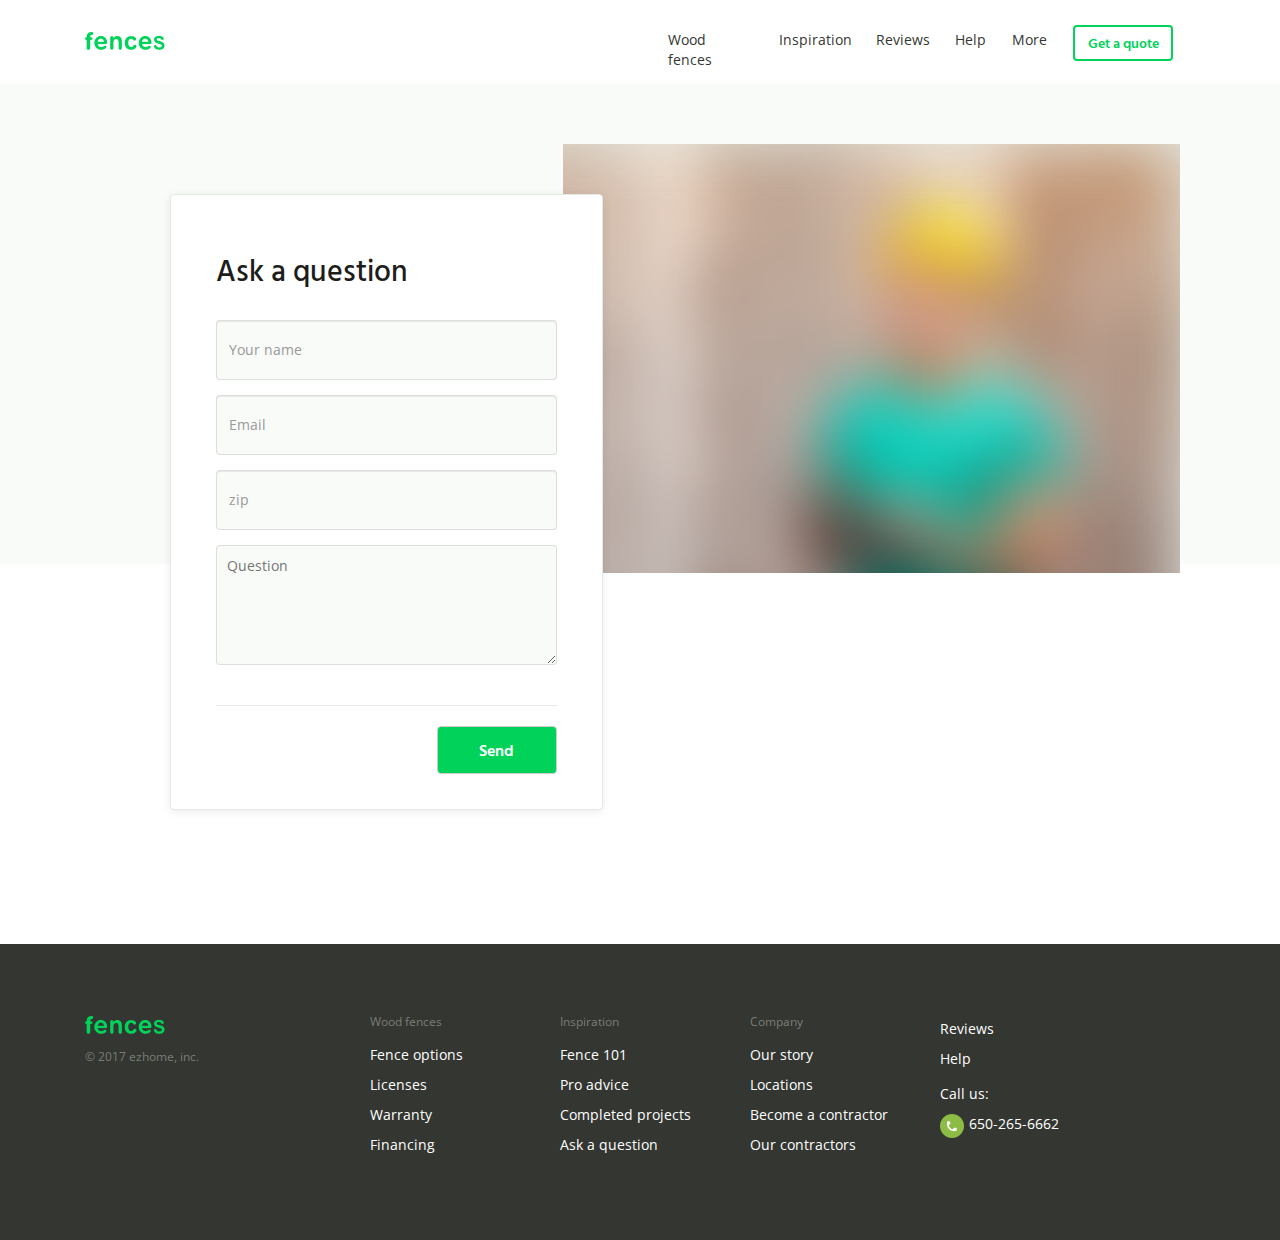
==== commit 9fdb5adc: "the 7 page responsive is complete" ====
--- a/ask_question.html
+++ b/ask_question.html
@@ -22,14 +22,21 @@
             <img src="img/fences-logo.png" srcset="img/fences-logo@2x.png 2x, img/fences-logo@3x.png 3x"
             class="fences_logo">
         </div>
-        <div class="col-sm-6 content">
-            <ul>
-                <li class="Wood-fences"><a href="#">Wood fences</a></li>
-                <li class="Inspiration"><a href="#">Inspiration</a></li>
-                <li class="Reviews"><a href="#">Reviews</a></li>
-                <li class="Help"><a href="#">Help</a></li>
-                <li class="More"><a href="#">More</a></li>
-                <li class="quote"><button class="btn btn-default">Get a quote</button></li>
+        <div class="navbar-header">
+            <button type="button" class="navbar-toggle collapsed" data-toggle="collapse" data-target="#bs-example-navbar-collapse-1">
+                <span class="sr-only"></span>
+                Menu
+                <span><i class="fa fa-angle-down"></i></span>
+            </button>
+        </div>
+        <div class="col-sm-6 content collapse navbar-collapse" id="bs-example-navbar-collapse-1">
+            <ul class="nav navbar-nav">
+                <li class="Wood-fences navigation-here active"><a href="#">Wood fences</a></li>
+                <li class="Inspiration navigation-here"><a href="#">Inspiration</a></li>
+                <li class="Reviews navigation-here"><a href="#">Reviews</a></li>
+                <li class="Help navigation-here"><a href="#">Help</a></li>
+                <li class="More navigation-here"><a href="#">More</a></li>
+                <li class="quote navigation-here"><button class="btn btn-default">Get a quote</button></li>
             </ul>
         </div>
     </div>
--- a/css/style.css
+++ b/css/style.css
@@ -34,6 +34,30 @@
     color: #333631;
     font-size: 14px;
     text-decoration: none;
+    padding: 0;
+}
+header .navbar-header{
+    padding: 0 15px;
+}
+header .collapse.col-sm-12{
+    width: 100%;
+    padding: 0;
+}
+header .navbar-header button{
+    font-size: 16px;
+    font-weight: 600;
+    font-style: normal;
+    font-stretch: normal;
+    line-height: 1.5;
+    letter-spacing: normal;
+    text-align: center;
+    color: #525650;
+    margin-top: 0;
+    padding-top: 0;
+    padding-right: 0;
+    margin-right: 0;
+    margin-bottom: 0;
+    font-family: 'Hind Vadodara', sans-serif;
 }
 .Wood-fences {
     height: 20px;
@@ -230,6 +254,9 @@
     margin-left: 50px;
     z-index: 9999;
     margin-top: 35px;
+}
+.whyPeople .whyImage.responsive{
+    display: none;
 }
 .whyPeople .whyImage{
     margin-left: -50px;
@@ -1670,4 +1697,642 @@
 .licenseContentHere{
     margin-top: -150px;
     margin-bottom: 100px;
-}+}
+/* Pricing page styling */
+.pricingHeroImg{
+    height: 480px;
+    background-color: #f8fbf7;
+}
+.pricingHeroImg .pricingHeroContent{
+    padding: 40px 0;
+}
+.pricingHeroContent h1{
+    font-family: 'Hind Vadodara', sans-serif;
+    font-size: 65px;
+    font-weight: bold;
+    font-style: normal;
+    font-stretch: normal;
+    line-height: 1.29;
+    letter-spacing: normal;
+    text-align: left;
+    color: #525650;
+}
+.pricingHeroContent h4{
+    font-family:'Open Sans', sans-serif;
+    font-size: 22px;
+    font-weight: normal;
+    font-style: normal;
+    font-stretch: normal;
+    line-height: 1.36;
+    letter-spacing: normal;
+    text-align: left;
+    color: #a3a9a0;
+}
+section.pricingDescription .descriptionHere{
+    margin-top: -200px;
+    margin-bottom: 100px;
+}
+section.pricingDescription .descriptionImg img{
+    width: 100%;
+}
+section.pricingDescription .descriptionContent{
+    height: 626px;
+    border-radius: 4px;
+    background-color: #ffffff;
+    box-shadow: 0 2px 10px 0 rgba(0, 0, 0, 0.08);
+    border: solid 1px #e4e9e2;
+    padding: 30px;
+}
+section.pricingDescription .descriptionContent .singlePriDescription{
+    margin-bottom: 10px;
+    float: left;
+    width: 100%;
+}
+section.pricingDescription .descriptionContent .priIcon{
+    width: 20px;
+    margin-right: 15px;
+    float: left;
+}
+section.pricingDescription .descriptionContent .priDesc{
+    float: left;
+    width: 90%;
+}
+section.pricingDescription .descriptionContent .priDesc h4{
+    font-family: 'Open Sans', sans-serif;
+    font-size: 16px;
+    font-weight: bold;
+    font-style: normal;
+    font-stretch: normal;
+    line-height: 1.5;
+    letter-spacing: normal;
+    text-align: left;
+    color: #4a4a49;
+    margin-top: 0;
+}
+section.pricingDescription .descriptionContent .priDesc p{
+    font-family: 'Open Sans', sans-serif;
+    font-size: 16px;
+    font-weight: normal;
+    font-style: normal;
+    font-stretch: normal;
+    line-height: 1.5;
+    letter-spacing: normal;
+    text-align: left;
+    color: #4a4a49;
+}
+section.pricingDescription .descriptionContent .bottomImgs .singleImg img{
+    width: 100%;
+}
+section.pricingDescription .descriptionContent .bottomImgs .singleImg{
+    padding: 0 7px;
+}
+section.pricingDescription .descriptionBox{
+    margin-top: 50px;
+    margin-left: 80px;
+    z-index: 9999;
+}
+section.pricingDescription .descriptionImg{
+    margin-left: -80px;
+}
+
+/* completed project styling */
+section.completeProjects{
+    padding-bottom: 30px;
+}
+section.completeProjects .heading{
+    margin-bottom: 40px;
+}
+section.completeProjects .projectsHere{
+    padding-bottom: 20px;
+    border-bottom: 1px solid #e4e9e2;
+    margin-bottom: 20px;
+}
+section.completeProjects .heading h1{   
+    font-family: 'Hind Vadodara', sans-serif;
+    font-size: 65px;
+    font-weight: bold;
+    font-style: normal;
+    font-stretch: normal;
+    line-height: 1.29;
+    letter-spacing: normal;
+    text-align: left;
+    color: #525650;
+}
+section.completeProjects .projectRow{
+    margin-bottom: 35px;
+}
+section.completeProjects .projectRow .head{
+    margin-bottom: 10px;
+}
+section.completeProjects .projectRow .head p{
+    font-family: 'Open Sans', sans-serif;
+    font-size: 16px;
+    font-weight: bold;
+    font-style: normal;
+    font-stretch: normal;
+    line-height: 1.5;
+    letter-spacing: normal;
+    text-align: left;
+    color: #4a4a49;
+    margin-bottom: 0;
+}
+section.completeProjects .projectRow .head span{
+    font-family: 'Open Sans', sans-serif;
+    font-size: 12px;
+    font-weight: normal;
+    font-style: normal;
+    font-stretch: normal;
+    line-height: 1.33;
+    letter-spacing: normal;
+    text-align: left;
+    color: #787e75;
+}   
+section.completeProjects .projectRow .singleProjectImg{
+    height: 300px;
+    background-color: #e4e9e2;
+    position: relative;
+}
+section.completeProjects .projectRow .singleProjectImg .banner{ 
+    position: absolute;
+    top: 10px;
+    right: 10px;
+    width: 48px;
+    height: 18px;
+    border-radius: 2px;
+    background-color: #01d35a;
+    padding: 4px;
+}
+section.completeProjects .projectRow .singleProjectImg .banner p{
+    font-family: 'Hind Vadodara', sans-serif;
+    font-size: 10px;
+    font-weight: 600;
+    font-style: normal;
+    font-stretch: normal;
+    line-height: 1.2;
+    letter-spacing: normal;
+    text-align: center;
+    color: #ffffff;
+    margin-bottom: 0;
+}
+
+section.completeProjects .showButton{
+    text-align: center;
+    margin-top: 15px;
+    margin-bottom: 40px;
+}
+section.completeProjects .showButton .btn{
+    border-radius: 5px;
+    border: solid 2px #bfc4bd;
+    font-family: 'Hind Vadodara', sans-serif;
+    font-size: 16px;
+    font-weight: 500;
+    font-style: normal;
+    font-stretch: normal;
+    line-height: normal;
+    letter-spacing: normal;
+    text-align: center;
+    color: #4e4e4e;
+    width: 220px;
+    height: 60px;
+}
+/* single advice page styling */
+section.singleAdvice .singleAdviceContent{
+    width: 60%;
+    margin: auto;
+}
+section.singleAdvice .heading{
+    margin-bottom: 20px;
+}
+section.singleAdvice .singleAdviceContent .heading p{
+    opacity: 0.3;
+    font-family: 'Open Sans', sans-serif;
+    font-size: 16px;
+    font-weight: normal;
+    font-style: normal;
+    font-stretch: normal;
+    line-height: 1.5;
+    letter-spacing: normal;
+    text-align: left;
+    color: #4a4a49;
+}
+section.singleAdvice .heading span.highlight{
+    font-family: 'Open Sans', sans-serif;
+    font-size: 16px;
+    font-weight: 600;
+    font-style: normal;
+    font-stretch: normal;
+    line-height: 1.5;
+    letter-spacing: normal;
+    text-align: left;
+    color: #01d35a;
+    opacity: 1;
+}
+section.singleAdvice .heading h1{
+    font-family: 'Hind Vadodara', sans-serif;
+    font-size: 40px;
+    font-weight: bold;
+    font-style: normal;
+    font-stretch: normal;
+    line-height: 1.25;
+    letter-spacing: normal;
+    text-align: left;
+    color: #333631;
+}
+section.singleAdvice .heading span{
+    font-family: 'Open Sans', sans-serif;
+    font-size: 12px;
+    font-weight: normal;
+    font-style: normal;
+    font-stretch: normal;
+    line-height: 1.33;
+    letter-spacing: normal;
+    text-align: left;
+    color: #787e75;
+}
+section.singleAdvice .singleAdviceContent .singleAdviceImg{
+    width: 100%;
+    height: 370px;
+    background-color: #e4e9e2;
+    margin-bottom: 20px;
+}
+section.singleAdvice .singleAdviceContent h3{
+    font-family: 'Hind Vadodara', sans-serif;
+    font-size: 30px;
+    font-weight: bold;
+    font-style: normal;
+    font-stretch: normal;
+    line-height: 1.33;
+    letter-spacing: normal;
+    text-align: left;
+    color: #333631;
+}
+section.singleAdvice .singleAdviceContent p{
+    font-family: 'Open Sans', sans-serif;
+    font-size: 16px;
+    font-weight: normal;
+    font-style: normal;
+    font-stretch: normal;
+    line-height: 1.5;
+    letter-spacing: normal;
+    text-align: left;
+    color: #4a4a49;
+}
+section.singleAdvice .singleAdviceContent .singleAdviceDes{
+    padding-bottom: 25px;
+    border-bottom: 1px solid #e4e9e2;
+}
+section.singleAdvice .singleAdviceContent .singleAdviceDes .highlight{
+    color: #01d35a;
+}
+section.singleAdvice .singleAdviceContent .singleAdviceDes .italic{
+    font-style: italic;
+}
+section.singleAdvice .singleAdviceContent .bottomBtns{
+    margin-top: 20px;
+    margin-bottom: 50px;
+}
+section.singleAdvice .singleAdviceContent .bottomBtns .cube{
+    width: 95px;
+    height: 24px;
+    border-radius: 4px;
+    border: solid 2px #bfc4bd;
+}
+section.singleAdvice .singleAdviceContent .bottomBtns .garden{
+    width: 95px;
+    height: 24px;
+    border-radius: 4px;
+    border: solid 2px #bfc4bd;
+}
+section.singleAdvice .singleAdviceContent .bottomBtns .btn{
+    font-family: 'Hind Vadodara', sans-serif;
+    font-size: 12px;
+    font-weight: 600;
+    font-style: normal;
+    font-stretch: normal;
+    line-height: 1.33;
+    letter-spacing: normal;
+    text-align: center;
+    color: #787e75;
+    padding: 0;
+}
+section.singleAdvice .singleAdviceContent .bottomBtns .rightBtns .btn{
+    width: 95px;
+    height: 24px;
+    border-radius: 4px;
+    border: solid 2px #bfc4bd;
+}
+section.compareHero .reviewImg .reviewContent .reviewContentHere{
+    width: 60%;
+}
+
+/* compare page styling */
+section.compareContent{
+    padding: 30px 0; 
+}
+.compareContent .compareContentHere{
+    padding: 30px;
+    border: 1px solid;
+    border-radius: 4px;
+    background-color: #ffffff;
+    border: solid 1px #e4e9e2;
+}
+.compareContent .compareContentHere img{
+    width: 100%;
+}
+.compareContent .compareContentHere .lightGrey{
+    background-color: #f8fbf7;
+}
+.compareContent .compareContentHere .singleRow{
+    margin-bottom: 10px;
+}
+.compareContent .compareContentHere .singleRow .head p{
+    font-family: 'Open Sans', sans-serif;
+    font-size: 14px;
+    font-weight: normal;
+    font-style: normal;
+    font-stretch: normal;
+    line-height: 1.43;
+    letter-spacing: normal;
+    text-align: right;
+    color: #787e75;
+    padding: 10px 15px;
+    margin-bottom: 0;
+}
+.compareContent .compareContentHere .singleRow p{
+    font-family: 'Open Sans', sans-serif;
+    font-size: 16px;
+    font-weight: normal;
+    font-style: normal;
+    font-stretch: normal;
+    line-height: 1.5;
+    letter-spacing: normal;
+    text-align: left;
+    color: #4a4a49;
+    margin-bottom: 0;
+    padding: 7px;
+}
+.compareContent .compareContentHere .singleRow .fa{
+    color: #01d35a;
+    font-size: 18px;
+    padding: 10px 2px;
+}
+.compareContent .compareContentHere .singleRow.tableHead h4{
+    font-family: 'Open Sans', sans-serif;
+    font-size: 16px;
+    font-weight: bold;
+    font-style: normal;
+    font-stretch: normal;
+    line-height: 1.5;
+    letter-spacing: normal;
+    text-align: left;
+    color: #4a4a49;
+}
+
+@media (min-width:320px) and (max-width:567px) {
+    header .logo-here, header .navbar-header{
+        float: left;
+        width: 50%;
+    }
+    header .container{
+        padding: 0;
+    }    
+    header .container .navbar-header{
+        margin-left: 0;
+        margin-right: 0;
+    }
+    header .container .content{
+        width: 100%;
+        margin-left: 0;
+        margin-right: 0;
+        background: rgb(255, 255, 255);
+        z-index: 9999;
+    }
+    header .content ul{
+        margin: 15px 0;
+    }
+    header .content ul li{
+        margin-bottom: 10px;
+    }
+    header .content ul li, header .content ul li a{
+        width: 100%;
+        text-align: center;
+    }
+    .heroContent{
+        width: 100%;
+    }
+    .heroContent .contentHere{
+        width: 100%;
+    }
+    .heroContent .contentHere h1{
+        font-size: 40px;
+        text-align: left;
+    }
+    .heroContent .contentHere{
+        text-align: left;
+    }
+    .heroContent .contentHere h3{
+        font-size: 18px;
+        text-align: left;
+    }
+    .heroContent .contentHere .form-group{
+        width: 100%;
+    }
+    .heroContent .contentHere input{
+        padding: 15px;
+        height: 48px;
+    }
+    .heroContent .contentHere .form-group .btn{
+        position: relative;
+        margin-top: 20px;
+        width: 100%;
+        height: 48px;
+        right: 0;
+        top: 0;
+    }
+    .heroContent .contentHere .phone{
+        text-align: left;
+    }
+    .whyPeople .whyImage.desktop{
+        display: none;
+    }
+    .whyPeople .whyImage.responsive{
+        display: block;
+        margin-left: 0;
+        padding: 0;
+    }
+    .whyPeople .peopleContent{
+        margin: 0;
+        width: 90%;
+        padding: 20px;
+        margin: auto;
+        margin-top: -25px;
+        height: 420px;
+    }
+    .whyPeople .container{
+        padding: 0;
+    }
+    .trustedWood{
+        padding: 20px 0;
+    }
+    .trustedWood .mainHeading h3{
+        font-size: 22px;
+    }
+    .trustedWood .mainHeading p{
+        font-size: 14px;
+    }
+    .trustedWood .singleBox{
+        margin-bottom: 15px;
+    }
+    .fenceInstallation .container{
+        padding: 0;
+    }
+    .fenceImg{
+        padding: 0;
+    }
+    .fenceContent{
+        padding: 15px;
+    }
+    .fenceInstallation .fenceContent .singleContent .singleDes p{
+        float: left;
+        width: 85%;
+    }
+    .fenceInstallation .fenceContent .singleContent .head h4{
+        float:left;
+        width: 85%;
+        margin-top: 0;
+    }
+    .fenceInstallation .fenceContent .singleContent{
+        float: left;
+        width: 100%;
+    }
+    .fenceInstallation .fenceContent h3{
+        font-size: 22px;
+    }
+    section.banner .singleBanner{
+        margin-bottom: 15px;
+    }
+    section.fenceService .mainImg .fenceContent .fenceContentHere{
+        width: 100%;
+        padding: 30px 0;
+    }
+    section.fenceService .mainImg .fenceContent .fenceContentHere h3{
+        font-size: 30px;
+    }
+    section.fenceService .mainImg .fenceContent .fenceContentHere p{
+        font-size: 16px;
+    }
+    section.fenceService .mainImg .fenceContent .fenceContentHere .form-group{
+        width: 100%;
+    }
+    section.fenceService .mainImg .fenceContent .fenceContentHere .form-group input{
+        padding: 15px;
+        height: 48px;
+    }
+    section.fenceService .mainImg .fenceContent .fenceContentHere .form-group .btn{
+        position: relative;
+        margin-top: 20px;
+        width: 100%;
+        height: 48px;
+        right: 0;
+        top: 0;
+    }
+    .reviewsHero .reviewImg .reviewContent{
+        top: 30%;
+    }
+    .reviewsHero .reviewImg .reviewContent .reviewContentHere{
+        width: 100%;
+    }
+    .reviewsHero .reviewImg .reviewContent h1{
+        font-size: 40px;
+    }
+    .reviewsHero .reviewImg .reviewContent h4{
+        font-size: 18px;
+    }
+    .customPagination .description{
+        width: 55%;
+    }
+    .customPagination{
+        width: 100%;
+    }
+    section.singleAdvice .singleAdviceContent{
+        width: 100%;
+    }
+    section.singleAdvice .container{
+        padding: 0;
+    }
+    section.singleAdvice .heading h1, section.singleAdvice .singleAdviceContent h3{
+        font-size: 22px;
+    }
+    .bottomBtns .leftBtns{
+        margin-bottom: 10px;
+    }
+    section.singleAdvice .singleAdviceContent .singleAdviceDes .highlight{
+        font-size: 11px;
+    }
+    section.completeProjects .heading h1{
+        font-size:40px;
+    }
+    section.completeProjects .projectRow .singleProjectImg{
+        margin-bottom: 15px;
+    }
+    section.pro-hero .pro-hero-img .pro-content{
+        padding: 15px;
+        top: 15%;
+    }
+    section.pro-hero .pro-hero-img .pro-content .pro-contentHere{
+        width:100%;
+    }
+    section.pro-hero .pro-hero-img .pro-content h1{
+        font-size: 40px;
+    }
+    section.pro-hero .pro-hero-img .pro-content p{
+        font-size: 18px;
+    }
+    .subscribe .subscribeContent{
+        width: 100%;
+        float: left;
+    }
+    .subscribe .subscribeContent .form-group{
+        width: 100%;
+    }
+    .subscribe .subscribeContent .form-group input{
+        width: 100%;
+        margin-bottom: 15px;
+    }
+    .subscribe{
+        height: auto;
+    }
+    .subscribe .subscribeContent .btn{
+        width: 100%;
+    }
+    section.blog .blogHere{
+        width: 100%;
+    }
+    .fenceInstall .heading h1{
+        font-size: 40px;
+    }
+    .fenceInstall .heading p{
+        font-size: 18px;
+        margin-bottom: 20px;
+        width: 100%;
+        height: auto;
+    }
+    .fenceInstall .singleContractor{
+        margin-bottom: 20px;
+    }
+    section.interested .interestedHere .interestedContent{
+        width: 100%;
+    }
+    section.askQuestion .askQuestionContent, .askQuestionContent .askForm{
+        padding: 0;
+    }
+    .askQuestionContent .askFormHere{
+        padding: 15px;
+    }
+    section.askQuestion{
+        margin-bottom: 250px;
+    }
+    .askQuestionContent .askForm{
+        margin: 0;
+    }
+}
